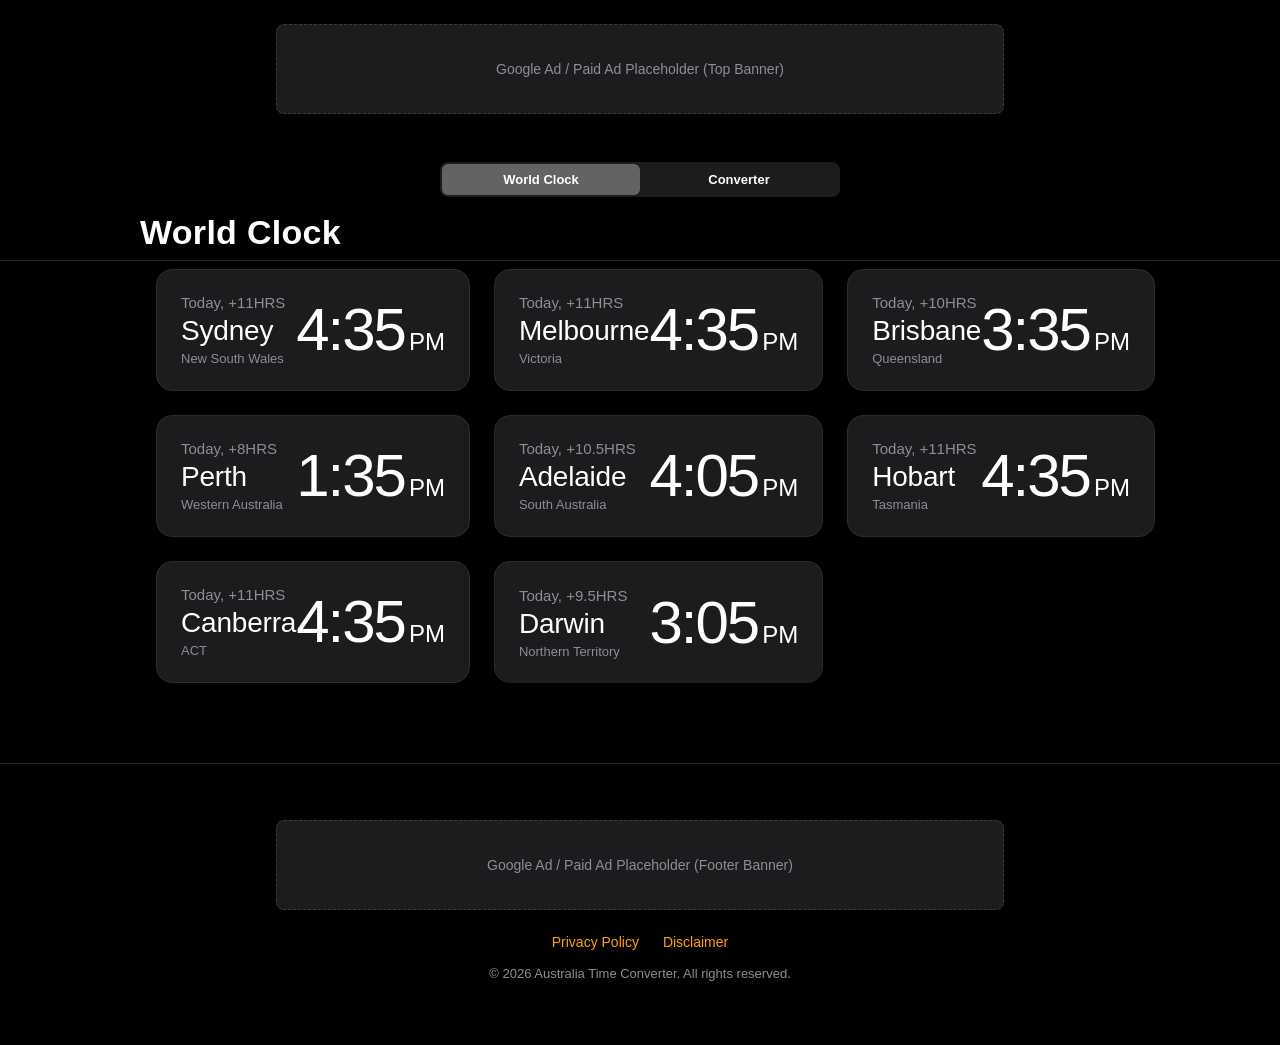
==== index.html @ 79e5e9aa "feat: complete apple theme clocks with converter and seo" ====
<!DOCTYPE html>
<html lang="en">
<head>
    <meta charset="UTF-8">
    <meta name="viewport" content="width=device-width, initial-scale=1.0">
    <title>Australia Live Time Clocks & Timezone Converter</title>
    
    <!-- SEO Optimization -->
    <meta name="description" content="Live Australia Time Clocks and Timezone Converter. Instantly view and convert times across Sydney, Melbourne, Brisbane, Perth, Adelaide, Hobart, and more in a beautiful responsive interface.">
    <meta name="keywords" content="Australia time, timezone converter, exact time, Sydney time, Perth time, AEST, AEDT, AWST, ACST, live clock, world clock">
    <meta name="author" content="Australia Time Converter">
    
    <!-- Open Graph for Social Media -->
    <meta property="og:title" content="Australia Live Time Clocks & Converter">
    <meta property="og:description" content="Live Australia Time Clocks and Timezone Converter. View times across all Australian states and convert easily.">
    <meta property="og:type" content="website">
    
    <link rel="stylesheet" href="style.css">
</head>
<body>
    <div class="app-container">
        
        <!-- Top Ad Placeholder -->
        <div class="ad-placeholder">
            <span>Google Ad / Paid Ad Placeholder (Top Banner)</span>
        </div>

        <header>
            <div class="segmented-control">
                <input type="radio" name="tab" id="tab-live" checked>
                <label for="tab-live">World Clock</label>
                
                <input type="radio" name="tab" id="tab-convert">
                <label for="tab-convert">Converter</label>
            </div>
            <h1 id="header-title">World Clock</h1>
        </header>

        <!-- LIVE CLOCKS VIEW -->
        <main id="view-live" class="view active">
            <ul class="clock-list" id="clock-list">
                <!-- populated by js -->
            </ul>
        </main>

        <!-- CONVERTER VIEW -->
        <main id="view-convert" class="view">
            <div class="converter-box">
                <div class="input-group" style="margin-bottom: 20px;">
                    <label>From State / Territory</label>
                    <div class="custom-select-wrapper">
                        <select id="convert-source" class="apple-select" aria-label="Select source state"></select>
                        <div class="custom-select-arrow"></div>
                    </div>
                </div>
                
                <div class="input-group">
                    <label>Local Time</label>
                    <div class="time-picker-container" aria-label="Time picker wheel">
                        <div class="picker-highlight"></div>
                        <div class="picker-column" id="picker-hour"></div>
                        <div class="picker-column" id="picker-minute"></div>
                        <div class="picker-column" id="picker-ampm">
                            <div class="picker-spacer"></div>
                            <div class="picker-item" data-val="AM">AM</div>
                            <div class="picker-item" data-val="PM">PM</div>
                            <div class="picker-spacer"></div>
                        </div>
                    </div>
                </div>
            </div>

            <h2 class="section-title">Converted Times</h2>
            <ul class="clock-list" id="convert-list">
                <!-- populated by js -->
            </ul>
        </main>
        
        <!-- Footer & Bottom Ad Placeholder -->
        <footer>
            <div class="ad-placeholder">
                <span>Google Ad / Paid Ad Placeholder (Footer Banner)</span>
            </div>

            <div class="footer-links">
                <a href="privacy.html">Privacy Policy</a>
                <a href="disclaimer.html">Disclaimer</a>
            </div>
            <p class="copyright">&copy; 2026 Australia Time Converter. All rights reserved.</p>
        </footer>
    </div>

    <script src="script.js"></script>
</body>
</html>
---- style.css ----
:root {
    --bg-color: #000000;
    --text-primary: #ffffff;
    --text-secondary: #8e8e93; /* Apple standard gray */
    --border-color: #2c2c2e;
    --accent-color: #ff9f0a;
    --card-bg: #1c1c1e;
    --font-family: -apple-system, BlinkMacSystemFont, "Segoe UI", Roboto, Helvetica, Arial, sans-serif;
}

* {
    margin: 0;
    padding: 0;
    box-sizing: border-box;
    -webkit-tap-highlight-color: transparent;
}

body {
    font-family: var(--font-family);
    background-color: var(--bg-color);
    color: var(--text-primary);
    min-height: 100vh;
}

.app-container {
    max-width: 100%;
    margin: 0 auto;
    padding: 0;
    min-height: 100vh;
    background: var(--bg-color);
}

header {
    padding: 2.5rem 1rem 0.5rem;
    position: sticky;
    top: 0;
    background: rgba(0, 0, 0, 0.75);
    backdrop-filter: saturate(180%) blur(20px);
    -webkit-backdrop-filter: saturate(180%) blur(20px);
    z-index: 100;
    border-bottom: 1px solid var(--border-color);
}

.segmented-control {
    display: flex;
    background: #1c1c1e;
    border-radius: 8px;
    padding: 2px;
    margin: 0 auto 1rem;
    max-width: 400px;
}

.segmented-control input[type="radio"] {
    display: none;
}

.segmented-control label {
    flex: 1;
    text-align: center;
    padding: 8px 0;
    font-size: 13px;
    font-weight: 600;
    color: var(--text-primary);
    border-radius: 6px;
    cursor: pointer;
    transition: background 0.2s, color 0.2s;
}

.segmented-control input[type="radio"]:checked + label {
    background: #636366;
}

h1 {
    font-size: 34px;
    font-weight: 700;
    letter-spacing: 0.3px;
    margin-top: 0.5rem;
    max-width: 1000px;
    margin-left: auto;
    margin-right: auto;
}

.view {
    display: none;
    padding: 0 1rem 3rem;
    animation: fadeIn 0.3s ease;
    max-width: 1000px;
    margin: 0 auto;
}

.view.active {
    display: block;
}

/* LIST ITEM (iOS Clock app style) */
.clock-list {
    list-style: none;
    padding-top: 0.5rem;
}

.clock-item {
    display: flex;
    justify-content: space-between;
    align-items: center;
    padding: 1.2rem 0;
    border-bottom: 1px solid var(--border-color);
}

.clock-item:last-child {
    border-bottom: none;
}

.clock-left {
    display: flex;
    flex-direction: column;
    justify-content: center;
}

.clock-offset {
    font-size: 15px;
    color: var(--text-secondary);
    margin-bottom: 4px;
}

.clock-city {
    font-size: 28px;
    font-weight: 400;
    letter-spacing: -0.2px;
}

.clock-state {
    font-size: 13px;
    color: var(--text-secondary);
    margin-top: 4px;
}

.clock-right {
    text-align: right;
    display: flex;
    align-items: baseline;
    gap: 4px;
}

.clock-time {
    font-size: 60px;
    font-weight: 200;
    line-height: 1;
    letter-spacing: -2px;
}

.clock-ampm {
    font-size: 24px;
    font-weight: 300;
    color: var(--text-primary);
}

/* DESKTOP OPTIMIZATIONS (2 or 3 columns) */
@media (min-width: 768px) {
    header {
        padding-top: 1.5rem;
    }
    
    .clock-list {
        display: grid;
        grid-template-columns: repeat(2, 1fr);
        gap: 1.5rem;
    }

    .clock-item {
        border: 1px solid var(--border-color);
        border-radius: 16px;
        padding: 1.5rem;
        background: var(--card-bg);
        transition: transform 0.2s, box-shadow 0.2s;
    }
    
    .clock-item:hover {
        transform: translateY(-2px);
        box-shadow: 0 8px 30px rgba(0, 0, 0, 0.4);
    }
}

@media (min-width: 1024px) {
    .clock-list {
        grid-template-columns: repeat(3, 1fr);
    }
}

/* CONVERTER BOX */
.converter-box {
    background: var(--card-bg);
    border-radius: 16px;
    padding: 1.5rem;
    margin-top: 1rem;
    margin-bottom: 2.5rem;
    border: 1px solid var(--border-color);
}

@media (min-width: 768px) {
    .converter-box {
        display: grid;
        grid-template-columns: 1fr 1fr;
        gap: 2rem;
        align-items: center;
    }
}

.input-group {
    display: flex;
    flex-direction: column;
}

.input-group label {
    font-size: 13px;
    color: var(--text-secondary);
    margin-bottom: 10px;
    text-transform: uppercase;
    font-weight: 600;
    letter-spacing: 0.5px;
}

/* CUSTOM DROP DOWN (Apple theme) */
.custom-select-wrapper {
    position: relative;
    display: flex;
    align-items: center;
}
.apple-select {
    width: 100%;
    background: #2c2c2e;
    color: white;
    font-size: 18px;
    padding: 14px 16px;
    border-radius: 12px;
    border: none;
    appearance: none;
    -webkit-appearance: none;
    outline: none;
    cursor: pointer;
    font-family: inherit;
    font-weight: 500;
    box-shadow: 0 2px 8px rgba(0,0,0,0.2);
}
.apple-select:focus {
    background: #3a3a3c;
}
.custom-select-arrow {
    position: absolute;
    right: 16px;
    width: 16px;
    height: 16px;
    background-image: url('data:image/svg+xml;utf8,<svg xmlns="http://www.w3.org/2000/svg" viewBox="0 0 24 24" fill="none" stroke="%238e8e93" stroke-width="2.5" stroke-linecap="round" stroke-linejoin="round"><polyline points="6 9 12 15 18 9"></polyline></svg>');
    background-repeat: no-repeat;
    background-position: center;
    pointer-events: none;
}

/* CUSTOM IOS TIME PICKER WHEEL */
.time-picker-container {
    display: flex;
    justify-content: center;
    position: relative;
    height: 180px;
    background: #2c2c2e; 
    border-radius: 12px;
    overflow: hidden;
    box-shadow: 0 2px 8px rgba(0,0,0,0.2);
    mask-image: linear-gradient(to bottom, transparent, black 25%, black 75%, transparent);
    -webkit-mask-image: linear-gradient(to bottom, transparent, black 25%, black 75%, transparent);
}

.picker-highlight {
    position: absolute;
    top: 50%;
    transform: translateY(-50%);
    width: 90%;
    height: 38px;
    background: rgba(255, 255, 255, 0.1);
    border-radius: 8px;
    pointer-events: none;
    z-index: 1;
}

.picker-column {
    flex: 1;
    height: 100%;
    overflow-y: scroll;
    scrollbar-width: none;
    -ms-overflow-style: none;
    scroll-snap-type: y mandatory;
    scroll-behavior: smooth;
    position: relative;
    z-index: 2;
}

.picker-column::-webkit-scrollbar {
    display: none;
}

.picker-spacer {
    height: calc(50% - 19px); 
}

.picker-item {
    height: 38px;
    line-height: 38px;
    text-align: center;
    font-size: 20px;
    font-weight: 500;
    scroll-snap-align: center;
    color: var(--text-secondary);
    transition: color 0.15s, transform 0.15s, font-size 0.15s;
    cursor: pointer;
    user-select: none;
    -webkit-user-select: none;
}

.picker-item.selected {
    color: var(--text-primary);
    font-size: 23px;
    font-weight: 600;
}

.section-title {
    font-size: 18px;
    font-weight: 600;
    margin-bottom: 0.5rem;
    color: var(--text-secondary);
}

@keyframes fadeIn {
    from { opacity: 0; transform: translateY(10px); }
    to { opacity: 1; transform: translateY(0); }
}

/* ADS AND FOOTER */
.ad-placeholder {
    background: #1c1c1e;
    border: 1px dashed #3a3a3c;
    border-radius: 8px;
    display: flex;
    align-items: center;
    justify-content: center;
    color: var(--text-secondary);
    font-size: 14px;
    margin: 1.5rem auto;
    width: 95%;
    max-width: 728px;
    height: 90px;
    text-align: center;
    padding: 10px;
}

footer {
    padding: 2rem 1rem;
    text-align: center;
    border-top: 1px solid var(--border-color);
    margin-top: 2rem;
    padding-bottom: 4rem;
}

.footer-links {
    margin-bottom: 1rem;
    display: flex;
    justify-content: center;
    gap: 1.5rem;
}

.footer-links a {
    color: var(--accent-color);
    text-decoration: none;
    font-size: 14px;
    transition: opacity 0.2s;
}

.footer-links a:hover {
    opacity: 0.8;
}

.copyright {
    color: var(--text-secondary);
    font-size: 13px;
}
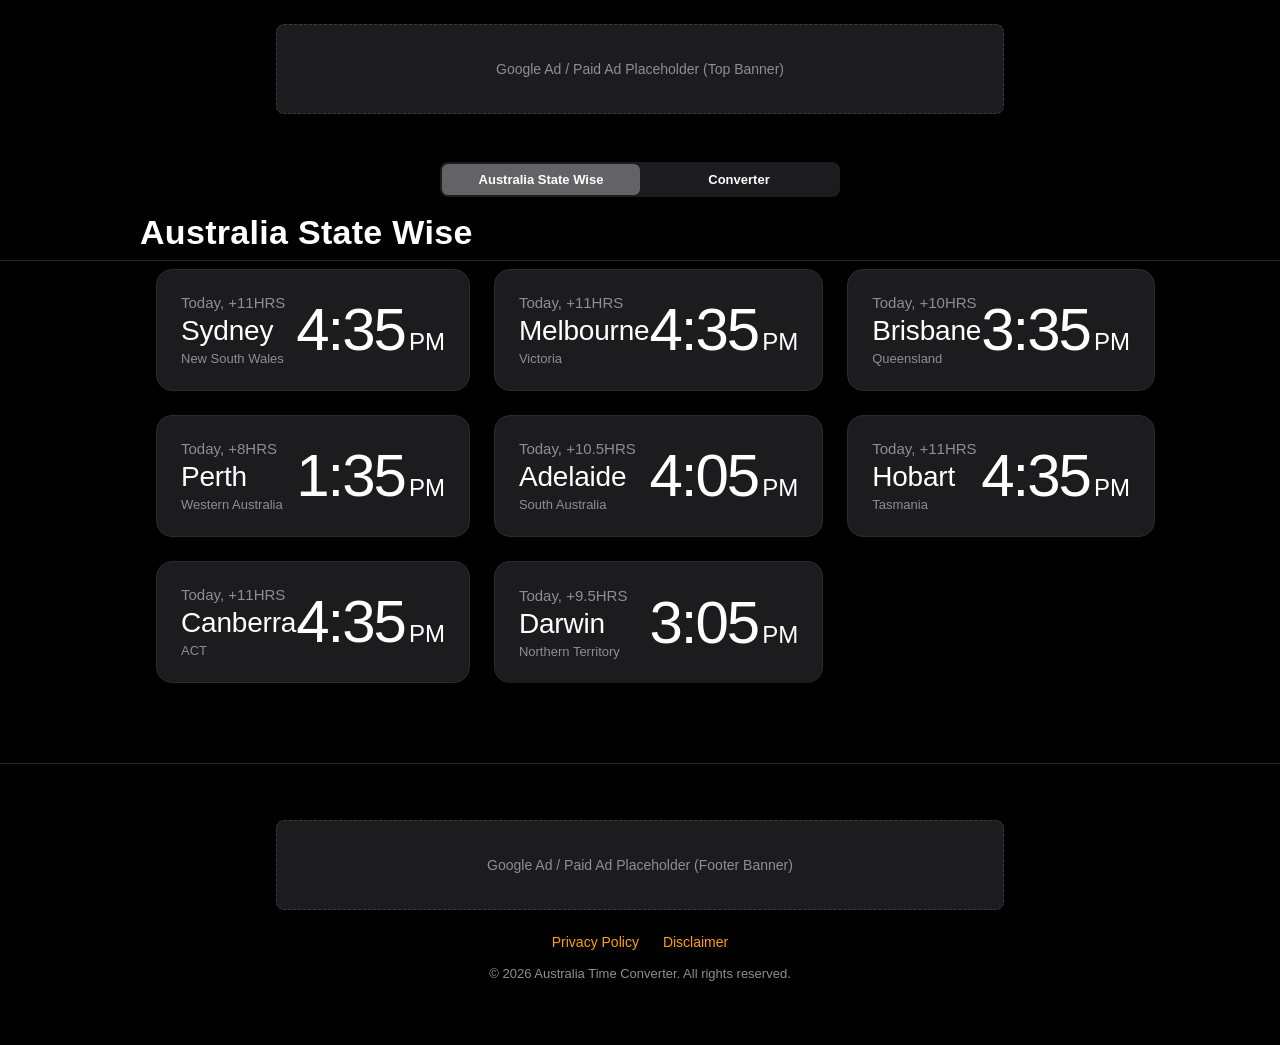
==== commit bbed87e0: "Update World Clock to Australia State Wise and harden security" ====
--- a/index.html
+++ b/index.html
@@ -10,11 +10,11 @@
     <meta name="keywords" content="Australia time, timezone converter, exact time, Sydney time, Perth time, AEST, AEDT, AWST, ACST, live clock, world clock">
     <meta name="author" content="Australia Time Converter">
     
-    <!-- Open Graph for Social Media -->
-    <meta property="og:title" content="Australia Live Time Clocks & Converter">
-    <meta property="og:description" content="Live Australia Time Clocks and Timezone Converter. View times across all Australian states and convert easily.">
-    <meta property="og:type" content="website">
-    
+    <!-- Security Headers (CSP & Hardening) -->
+    <meta http-equiv="Content-Security-Policy" content="default-src 'self'; script-src 'self'; style-src 'self'; img-src 'self' data:; connect-src 'none'; font-src 'none'; object-src 'none'; base-uri 'none'; form-action 'none'; frame-ancestors 'none'; upgrade-insecure-requests;">
+    <meta http-equiv="Referrer-Policy" content="no-referrer">
+    <meta http-equiv="X-Content-Type-Options" content="nosniff">
+
     <link rel="stylesheet" href="style.css">
 </head>
 <body>
@@ -28,12 +28,12 @@
         <header>
             <div class="segmented-control">
                 <input type="radio" name="tab" id="tab-live" checked>
-                <label for="tab-live">World Clock</label>
+                <label for="tab-live">Australia State Wise</label>
                 
                 <input type="radio" name="tab" id="tab-convert">
                 <label for="tab-convert">Converter</label>
             </div>
-            <h1 id="header-title">World Clock</h1>
+            <h1 id="header-title">Australia State Wise</h1>
         </header>
 
         <!-- LIVE CLOCKS VIEW -->
@@ -46,7 +46,7 @@
         <!-- CONVERTER VIEW -->
         <main id="view-convert" class="view">
             <div class="converter-box">
-                <div class="input-group" style="margin-bottom: 20px;">
+                <div class="input-group mb-4">
                     <label>From State / Territory</label>
                     <div class="custom-select-wrapper">
                         <select id="convert-source" class="apple-select" aria-label="Select source state"></select>
--- a/style.css
+++ b/style.css
@@ -218,6 +218,9 @@
     font-weight: 600;
     letter-spacing: 0.5px;
 }
+
+/* Utilities */
+.mb-4 { margin-bottom: 20px; }
 
 /* CUSTOM DROP DOWN (Apple theme) */
 .custom-select-wrapper {
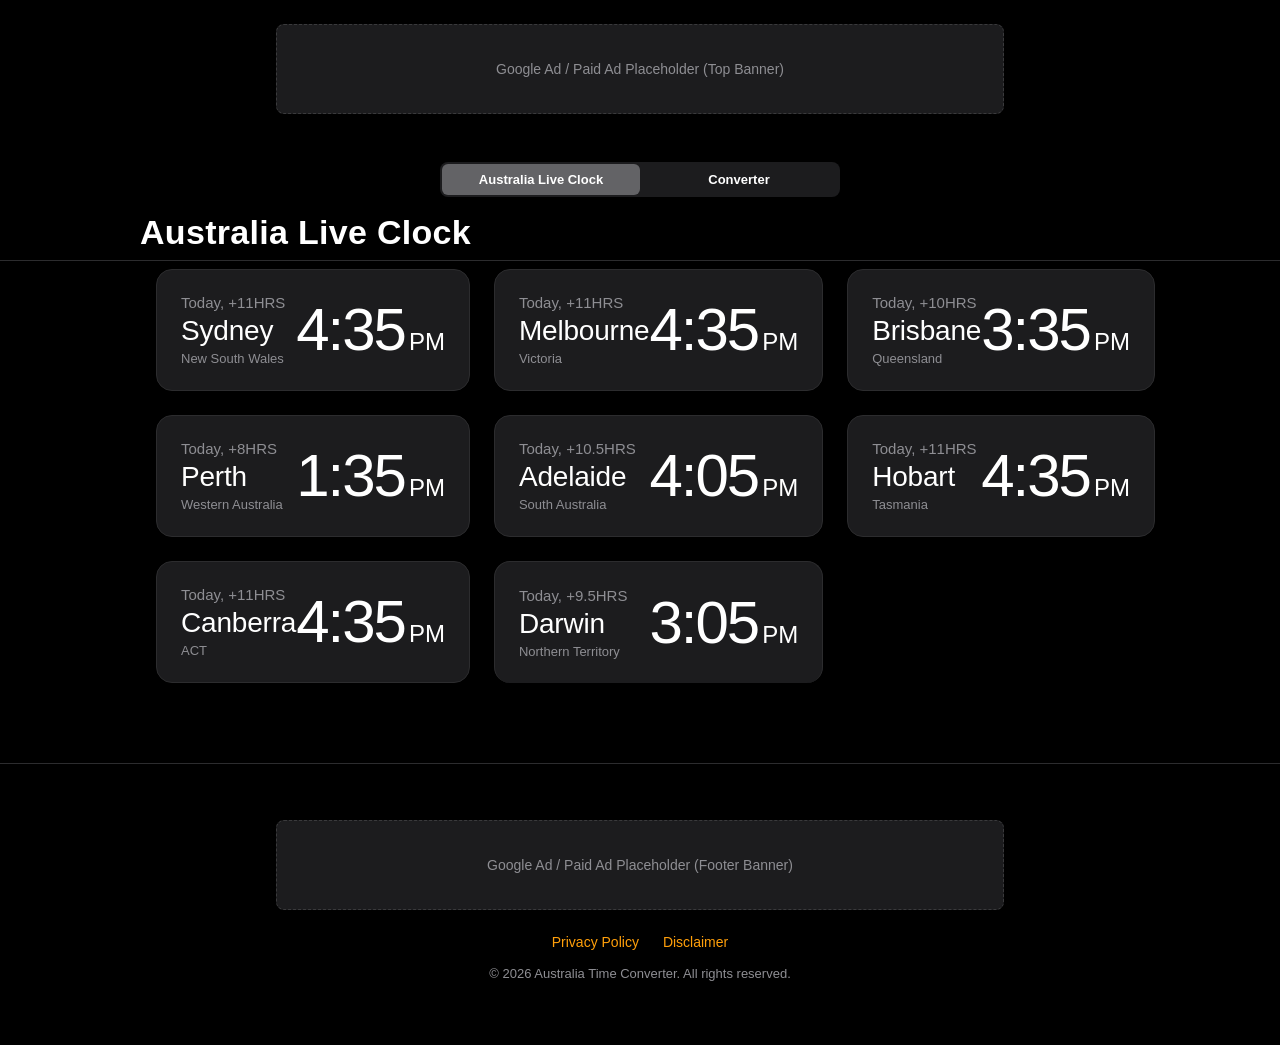
==== commit 55d91c02: "Update UI title to Australia Live Clock" ====
--- a/index.html
+++ b/index.html
@@ -28,12 +28,12 @@
         <header>
             <div class="segmented-control">
                 <input type="radio" name="tab" id="tab-live" checked>
-                <label for="tab-live">Australia State Wise</label>
+                <label for="tab-live">Australia Live Clock</label>
                 
                 <input type="radio" name="tab" id="tab-convert">
                 <label for="tab-convert">Converter</label>
             </div>
-            <h1 id="header-title">Australia State Wise</h1>
+            <h1 id="header-title">Australia Live Clock</h1>
         </header>
 
         <!-- LIVE CLOCKS VIEW -->
